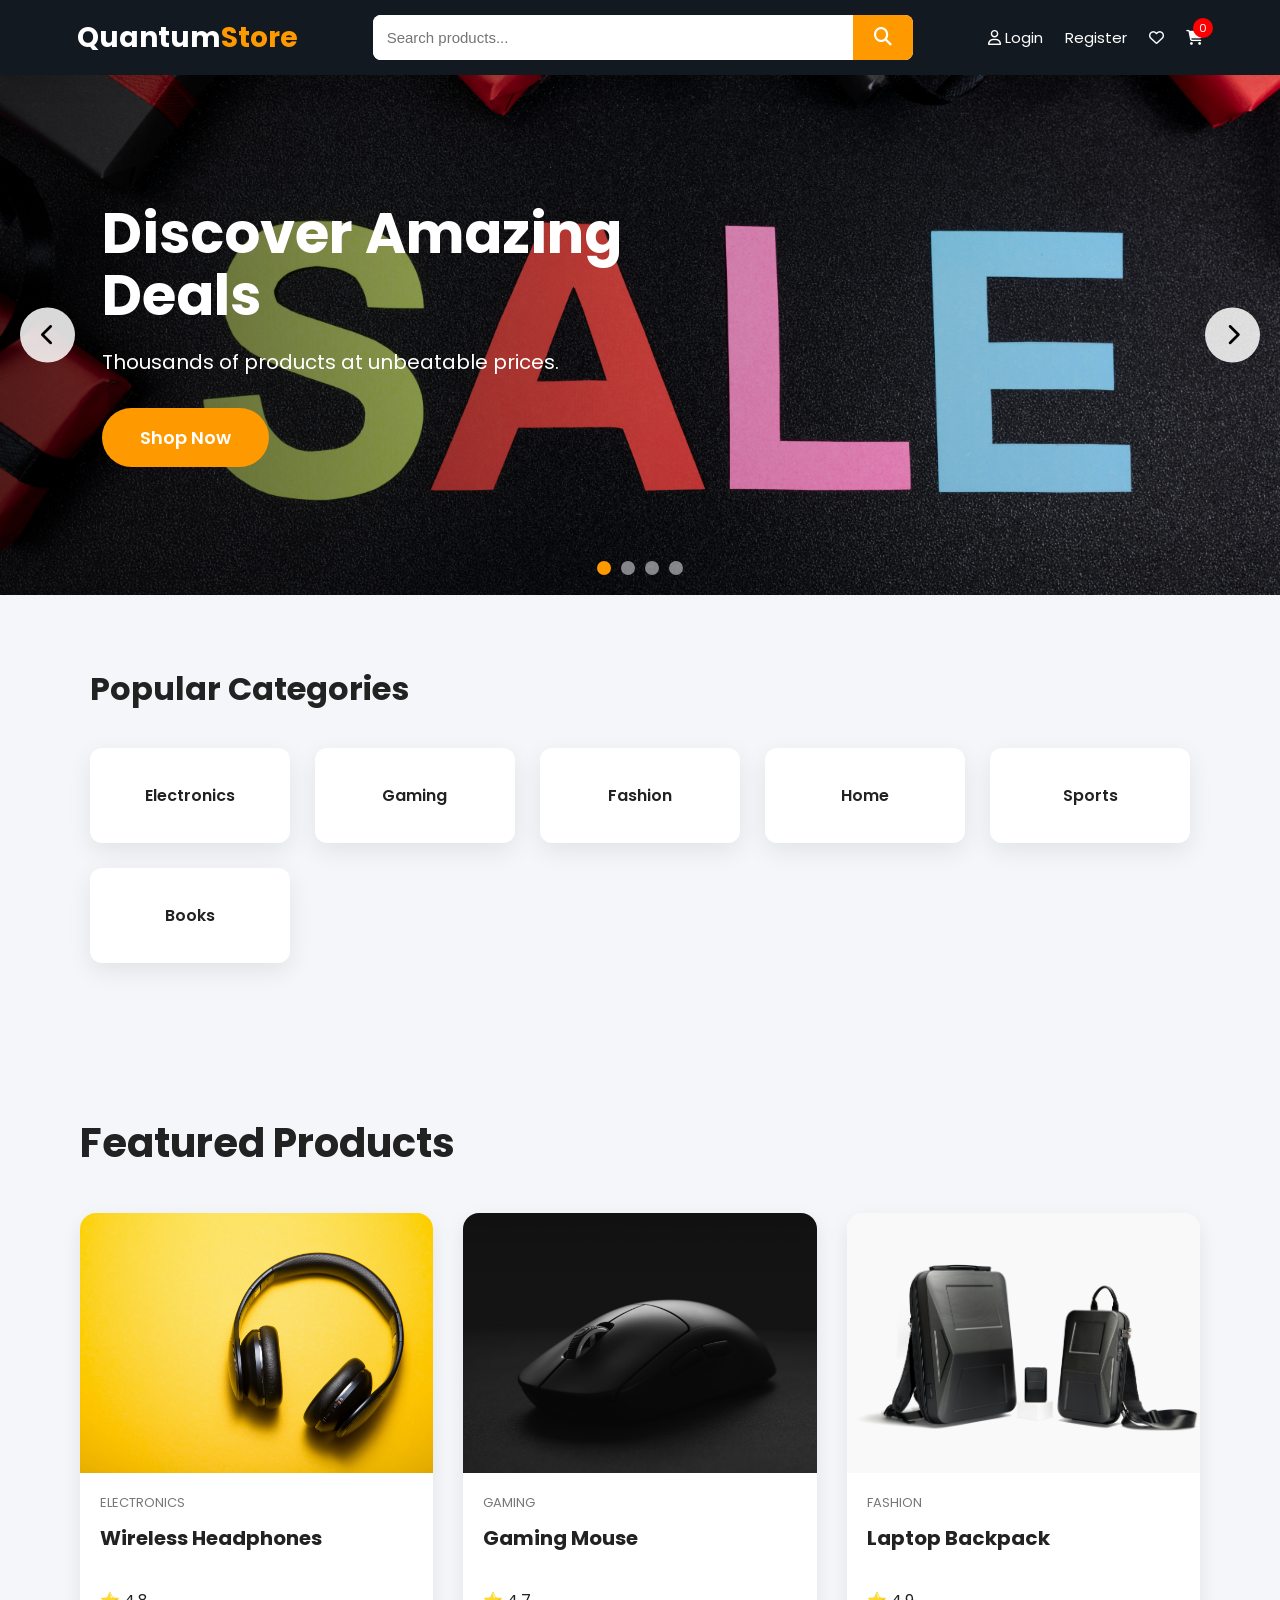
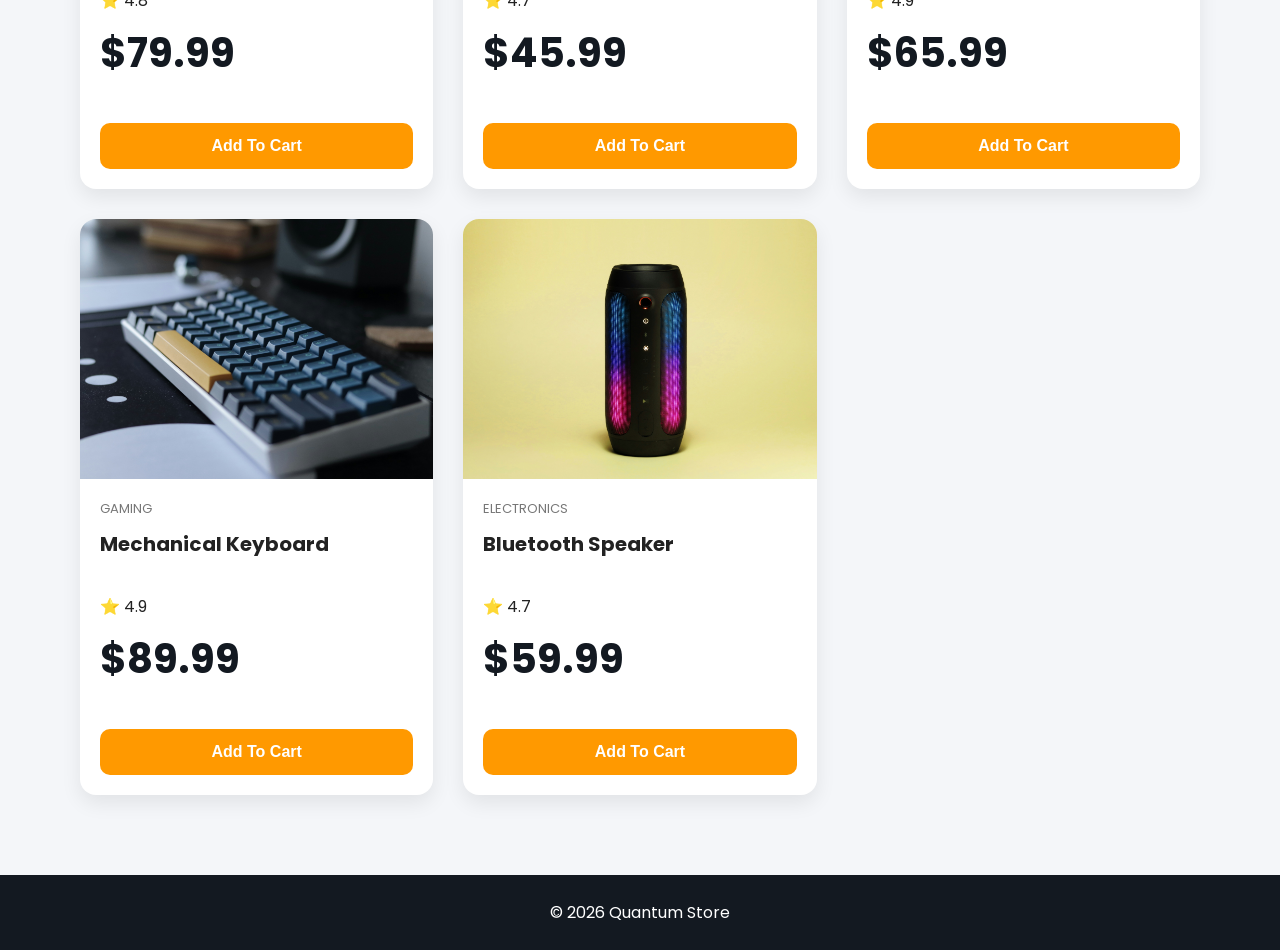
==== docs/index.html @ 67e91f58 "Prepare Quantum Store for GitHub Pages" ====
<!DOCTYPE html>
<html lang="en">

<head>

    <meta charset="UTF-8">
    <meta name="viewport" content="width=device-width, initial-scale=1.0">

    <title>Quantum Store</title>

    <link rel="stylesheet" href="css/design.css">
    <link rel="stylesheet" href="css/responsive.css">

    <link rel="preconnect" href="https://fonts.googleapis.com">

    <link href="https://fonts.googleapis.com/css2?family=Poppins:wght@300;400;500;600;700&display=swap"
        rel="stylesheet">

    <link rel="stylesheet"
        href="https://cdnjs.cloudflare.com/ajax/libs/font-awesome/6.7.2/css/all.min.css">
        

</head>

<body>

    <header>

        <nav class="navbar">

            <div class="nav-left">

                <div class="hamburger">

                    <span></span>
                    <span></span>
                    <span></span>

                </div>

                <div class="logo">

                    <h2>Quantum<span>Store</span></h2>

                </div>

            </div>

            <div class="search-box">

                <input
    type="text"
    id="searchInput"
    placeholder="Search products..."
>

                <button>

                    <i class="fa-solid fa-magnifying-glass"></i>

                </button>

            </div>

            <div class="nav-right">

               <a href="login.html" id="login-link">
    <i class="fa-regular fa-user"></i>
    Login
</a>

<a href="register.html" id="register-link">
    Register
</a>

<span id="user-welcome" style="display:none;"></span>

<a href="#" id="logout-link" style="display:none;">
    Logout
</a>

                <a href="#">

                    <i class="fa-regular fa-heart"></i>

                </a>

                <a href="cart.html" class="cart">

                    <i class="fa-solid fa-cart-shopping"></i>

                    <span class="cart-count">0</span>

                </a>

            </div>

        </nav>

    </header>
    <!-- HERO SLIDER -->

<section class="hero">

    <div class="slides">

        <div class="slide active">

    <img src="../images/hero/hero1.jpg" alt="Hero 1">

    <div class="hero-overlay">

        <h1>Discover Amazing Deals</h1>

        <p>Thousands of products at unbeatable prices.</p>

        <a href="#products" class="hero-btn">Shop Now</a>

    </div>

</div>

       <div class="slide">

    <img src="../images/hero/hero2.jpg" alt="Hero 2">

    <div class="hero-overlay">

        <h1>Gaming Essentials</h1>

        <p>Upgrade your setup with premium gear.</p>

        <a href="#products" class="hero-btn">Shop Now</a>

    </div>

</div>
       <div class="slide">

    <img src="../images/hero/hero3.jpg" alt="Hero 3">

    <div class="hero-overlay">

        <h1>Fashion Collection</h1>

        <p>Fresh styles for every occasion.</p>

        <a href="#products" class="hero-btn">Shop Now</a>

    </div>

</div>

       <div class="slide">

    <img src="../images/hero/hero4.jpg" alt="Hero 4">

    <div class="hero-overlay">

        <h1>Home & Living</h1>

        <p>Everything you need to refresh your home.</p>

        <a href="#products" class="hero-btn">Shop Now</a>

    </div>

</div>

    </div>

    <button class="prev">
        <i class="fa-solid fa-chevron-left"></i>
    </button>

    <button class="next">
        <i class="fa-solid fa-chevron-right"></i>
    </button>

    <div class="dots">

        <span class="dot active"></span>

        <span class="dot"></span>

        <span class="dot"></span>

        <span class="dot"></span>

    </div>

</section>

    <!-- Mobile Menu -->

    <aside class="mobile-menu">

        <a href="index.html">Home</a>

        <a href="#">Today's Deals</a>

        <a href="#">Electronics</a>

        <a href="#">Fashion</a>

        <a href="#">Gaming</a>

        <a href="#">Books</a>

        <a href="login.html">Login</a>

        <a href="register.html">Register</a>

        <a href="cart.html">Cart</a>

    </aside>

   
    <!-- Categories -->

    <section class="categories">

        <h2>Popular Categories</h2>

        <div class="category-grid">

            <div class="category-card">Electronics</div>

            <div class="category-card">Gaming</div>

            <div class="category-card">Fashion</div>

            <div class="category-card">Home</div>

            <div class="category-card">Sports</div>

            <div class="category-card">Books</div>

        </div>

    </section>

    <!-- Products -->

    <section class="products" id="products">

        <h2>Featured Products</h2>

        <div class="product-grid">

        </div>

    </section>

    <footer>

        <p>

            © 2026 Quantum Store

        </p>

    </footer>

    <script src="../js/menu.js"></script>
    <script src="../js/app.js"></script>

</body>

</html>
---- docs/css/design.css ----
/* ==========================================
   QUANTUM STORE
   Main Stylesheet
========================================== */

:root{

    --primary:#131921;
    --secondary:#232F3E;
    --accent:#FF9900;
    --background:#F4F6F9;
    --white:#ffffff;
    --black:#222;
    --gray:#666;
    --border:#e5e5e5;

    --radius:12px;

    --shadow:0 8px 25px rgba(0,0,0,.08);

    --transition:.35s;

}

*{

    margin:0;
    padding:0;
    box-sizing:border-box;

}

html{

    scroll-behavior:smooth;
    width:100%;
    max-width:100%;

}

body{

    font-family:'Poppins',sans-serif;
    background:var(--background);
    color:var(--black);

    width:100%;
    max-width:100%;
    margin:0;

}

body{

    font-family:'Poppins',sans-serif;
    background:var(--background);
    color:var(--black);

}

a{

    text-decoration:none;

}

img{

    max-width:100%;

}

button{

    cursor:pointer;
    border:none;

}

/* ==========================
        NAVBAR
========================== */

header{

    position:sticky;
    top:0;
    z-index:999;

}

.navbar{

    height:75px;

    background:var(--primary);

    display:flex;

    justify-content:space-between;

    align-items:center;

    padding:0 6%;

    box-shadow:var(--shadow);

}

.nav-left{

    display:flex;

    align-items:center;

    gap:18px;

}

.logo h2{

    color:white;

    font-size:28px;

}

.logo span{

    color:var(--accent);

}

.search-box{

    width:48%;

    display:flex;

    overflow:hidden;

    border-radius:8px;

    background:white;

}

.search-box input{

    flex:1;

    border:none;

    outline:none;

    padding:14px;

    font-size:15px;

}

.search-box button{

    width:60px;

    background:var(--accent);

    color:white;

    font-size:18px;

}

.nav-right{

    display:flex;

    align-items:center;

    gap:22px;

}

.nav-right a{

    color:white;

    font-size:15px;

    transition:var(--transition);

}

.nav-right a:hover{

    color:var(--accent);

}

.cart{

    position:relative;

}

.cart-count{

    position:absolute;

    top:-8px;
    right:-10px;

    width:20px;
    height:20px;

    border-radius:50%;

    background:red;

    color:white;

    display:flex;

    justify-content:center;

    align-items:center;

    font-size:11px;

}

.hamburger{

    width:30px;

    display:none;

    flex-direction:column;

    gap:5px;

    cursor:pointer;

}

.hamburger span{

    height:3px;

    border-radius:10px;

    background:white;

    transition:.4s;

}

/* ==========================
      MOBILE MENU
========================== */

.mobile-menu{

    position:fixed;

    left:-300px;

    top:75px;

    width:270px;

    height:100vh;

    background:white;

    box-shadow:var(--shadow);

    display:flex;

    flex-direction:column;

    transition:.4s;

}

.mobile-menu.active{

    left:0;

}

.mobile-menu a{

    padding:18px 30px;

    color:#222;

    border-bottom:1px solid #eee;

    transition:.3s;

}

.mobile-menu a:hover{

    background:#f2f2f2;

    padding-left:40px;

}

/* ==========================================
   HERO SLIDER
========================================== */

.hero{

    position:relative;

    width:100%;

    height:520px;

    overflow:hidden;

    background:#ddd;

}

.slides{

    width:100%;

    height:100%;

    position:relative;

}

.slide{

    position:absolute;

    width:100%;

    height:100%;

    opacity:0;

    transition:opacity .8s ease-in-out;

}

.slide.active{

    opacity:1;

}

.slide img{

    width:100%;

    height:100%;

    object-fit:cover;

}

.prev,
.next{

    position:absolute;

    top:50%;

    transform:translateY(-50%);

    width:55px;

    height:55px;

    border:none;

    border-radius:50%;

    background:rgba(255,255,255,.85);

    cursor:pointer;

    font-size:22px;

    transition:.3s;

    z-index:5;

}

.prev:hover,
.next:hover{

    background:white;

}

.prev{

    left:20px;

}

.next{

    right:20px;

}

.dots{

    position:absolute;

    bottom:20px;

    left:50%;

    transform:translateX(-50%);

    display:flex;

    gap:10px;

    z-index:5;

}

.dot{

    width:14px;

    height:14px;

    border-radius:50%;

    background:white;

    opacity:.5;

    cursor:pointer;

}

.dot.active{

    opacity:1;

    background:#ff9900;

}

/* ==========================
      CATEGORIES
========================== */

.categories{

    padding:70px 7%;

}

.categories h2{

    margin-bottom:35px;

    font-size:32px;

}

.category-grid{

    display:grid;

    grid-template-columns:repeat(auto-fit,minmax(180px,1fr));

    gap:25px;

}

.category-card{

    background:white;

    padding:35px;

    border-radius:12px;

    text-align:center;

    font-weight:600;

    box-shadow:var(--shadow);

    transition:.35s;

}

.category-card:hover{

    transform:translateY(-10px);

}
/* ==========================================
   PRODUCT GRID
========================================== */

.products{

    padding:80px;

}

.products h2{

    font-size:40px;

    margin-bottom:40px;

}

.product-grid{

    display:grid;

    grid-template-columns:repeat(auto-fit,minmax(280px,1fr));

    gap:30px;

}

/* ==========================================
   PRODUCT CARD
========================================== */

.product-card{

    background:#fff;

    border-radius:16px;

    overflow:hidden;

    box-shadow:0 8px 20px rgba(0,0,0,.08);

    transition:0.3s;

    display:flex;

    flex-direction:column;

}

.product-card:hover{

    transform:translateY(-8px);

    box-shadow:0 15px 35px rgba(0,0,0,.15);

}

.product-card img{

    width:100%;

    height:260px;

    object-fit:cover;

    background:#f7f7f7;

}

.product-info{

    padding:20px;

    display:flex;

    flex-direction:column;

    flex:1;

}

.product-info small{

    color:#777;

    font-size:13px;

    text-transform:uppercase;

}

.product-info h3{

    margin:10px 0;

    font-size:20px;

    min-height:55px;

}

.stars{

    color:#ff9900;

    margin:10px 0;

}

.product-info h2{

    color:#131921;

    margin-top:10px;

}

.product-info button{

    margin-top:auto;

    padding:14px;

    border:none;

    border-radius:10px;

    background:#ff9900;

    color:white;

    font-size:16px;

    font-weight:600;

    cursor:pointer;

    transition:.3s;

}

.product-info button:hover{

    background:#e68a00;

}

/* ==========================
        FOOTER
========================== */

footer{

    background:var(--primary);

    color:white;

    text-align:center;

    padding:25px;

}
.hamburger.active span:nth-child(1){

    transform:rotate(45deg) translateY(11px);

}

.hamburger.active span:nth-child(2){

    opacity:0;

}

.hamburger.active span:nth-child(3){

    transform:rotate(-45deg) translateY(-11px);

}
/* ==========================================
   HERO OVERLAY
========================================== */

.hero-overlay{

    position:absolute;

    top:0;

    left:0;

    width:100%;

    height:100%;

    display:flex;

    flex-direction:column;

    justify-content:center;

    align-items:flex-start;

    padding:0 8%;

    background:linear-gradient(
        to right,
        rgba(0,0,0,.65),
        rgba(0,0,0,.20),
        rgba(0,0,0,0)
    );

    color:#fff;

    z-index:2;

}

.hero-overlay h1{

    font-size:56px;

    font-weight:700;

    margin-bottom:20px;

    max-width:600px;

    line-height:1.1;

}

.hero-overlay p{

    font-size:20px;

    margin-bottom:30px;

    max-width:500px;

    line-height:1.6;

}

.hero-btn{

    display:inline-block;

    padding:16px 38px;

    border-radius:50px;

    background:#ff9900;

    color:#fff;

    text-decoration:none;

    font-weight:600;

    font-size:18px;

    transition:.3s;

}

.hero-btn:hover{

    background:#e68a00;

    transform:translateY(-3px);

}
/* ==========================================
   SHOPPING CART
========================================== */

.cart-page{

    max-width:1200px;

    margin:40px auto;

    padding:20px;

}

.cart-page h1{

    margin-bottom:30px;

    font-size:38px;

}

.cart-item{

    display:flex;

    align-items:center;

    gap:25px;

    background:#fff;

    border-radius:15px;

    padding:20px;

    margin-bottom:20px;

    box-shadow:0 5px 15px rgba(0,0,0,.08);

}

.cart-item img{

    width:120px;

    height:120px;

    object-fit:cover;

    border-radius:10px;

    background:#f5f5f5;

}

.cart-info{

    flex:1;

}

.cart-info h3{

    margin-bottom:10px;

    font-size:24px;

}

.cart-info p{

    color:#777;

    margin-bottom:10px;

}

.cart-info h2{

    color:#ff9900;

}

.remove-btn{

    border:none;

    background:#e53935;

    color:#fff;

    padding:12px 22px;

    border-radius:8px;

    cursor:pointer;

    transition:.3s;

}

.remove-btn:hover{

    background:#c62828;

}

.cart-summary{

    margin-top:40px;

    text-align:right;

}

.checkout-btn{

    margin-top:20px;

    background:#ff9900;

    color:#fff;

    border:none;

    padding:16px 40px;

    border-radius:10px;

    font-size:18px;

    cursor:pointer;

}

.checkout-btn:hover{

    background:#e68a00;

}
/* ==========================================
   QUANTITY CONTROLS
========================================== */

.quantity-controls{

    display:flex;

    align-items:center;

    gap:15px;

    margin:15px 0;

}

.quantity-controls button{

    width:38px;

    height:38px;

    border:none;

    border-radius:8px;

    background:#ff9900;

    color:white;

    font-size:22px;

    cursor:pointer;

    transition:.3s;

}

.quantity-controls button:hover{

    background:#e68a00;

}

.quantity-controls span{

    font-size:20px;

    font-weight:700;

    min-width:30px;

    text-align:center;

}
/* ==========================================
   CHECKOUT PAGE
========================================== */

.checkout-page{

    max-width:1200px;

    margin:50px auto;

    padding:20px;

}

.checkout-container{

    display:grid;

    grid-template-columns:2fr 1fr;

    gap:40px;

}

.checkout-form{

    background:#fff;

    padding:30px;

    border-radius:15px;

    box-shadow:0 5px 20px rgba(0,0,0,.08);

}

.checkout-form h2{

    margin-bottom:25px;

}

.checkout-form input{

    width:100%;

    padding:15px;

    margin-bottom:20px;

    border:1px solid #ddd;

    border-radius:10px;

    font-size:16px;

}

.order-summary{

    background:#fff;

    padding:30px;

    border-radius:15px;

    box-shadow:0 5px 20px rgba(0,0,0,.08);

    height:fit-content;

}

.order-summary h2{

    margin-bottom:20px;

}
/* Logged-in user name */
#user-welcome {
    color: #ffffff;
    font-weight: 500;
}
/* ==========================================
        LOGIN / REGISTER
========================================== */

.auth-page{

    min-height:calc(100vh - 80px);

    display:flex;

    justify-content:center;

    align-items:center;

    padding:50px 20px;

    background:#f5f7fa;

    box-sizing:border-box;

}

.auth-container{

    width:100%;

    max-width:450px;

    background:#fff;

    padding:35px;

    border-radius:15px;

    box-shadow:0 8px 25px rgba(0,0,0,.10);

    box-sizing:border-box;

}

.auth-container h1{

    text-align:center;

    margin-bottom:8px;

}

.auth-subtitle{

    text-align:center;

    color:#777;

    margin-bottom:30px;

}

.auth-container label{

    display:block;

    margin-bottom:7px;

    font-weight:500;

}

.auth-container input{

    width:100%;

    padding:13px 15px;

    margin-bottom:18px;

    border:1px solid #ddd;

    border-radius:8px;

    font-family:inherit;

    font-size:15px;

    outline:none;

    box-sizing:border-box;

}

.auth-container input:focus{

    border-color:#333;

}

.auth-btn{

    width:100%;

    padding:13px;

    border:none;

    border-radius:8px;

    background:#111;

    color:#fff;

    font-family:inherit;

    font-size:16px;

    font-weight:500;

    cursor:pointer;

}

.auth-btn:hover{

    opacity:.9;

}

.auth-link{

    text-align:center;

    margin-top:20px;

}

.auth-link a{

    text-decoration:none;

    font-weight:600;

}

#register-message,
#login-message{

    text-align:center;

    margin-top:15px;

    font-weight:500;

}
---- docs/css/responsive.css ----
/* ==========================================
        QUANTUM STORE
        RESPONSIVE STYLES
========================================== */


/* ==========================================
        LARGE LAPTOPS
========================================== */

@media (max-width:1200px){

    .search-box{
        width:42%;
    }

    .hero-overlay h1{
        font-size:50px;
    }

}


/* ==========================================
        LAPTOP
========================================== */

@media (max-width:992px){

    .navbar{
        padding:0 30px;
    }

    .search-box{
        width:40%;
    }

    .hero{
        height:460px;
    }

    .hero-overlay h1{
        font-size:44px;
    }

    .hero-overlay p{
        font-size:18px;
    }

    .products{
        padding:60px 40px;
    }

}


/* ==========================================
        TABLET
========================================== */

@media (max-width:768px){

    /* ---------- GLOBAL ---------- */

    html,
    body{
        width:100%;
        max-width:100%;
        overflow-x:hidden;
    }

    /* ---------- NAVBAR ---------- */

    .navbar{
        height:70px;
        width:100%;
        padding:0 15px;

        position:relative;

        display:flex;
        justify-content:space-between;
        align-items:center;
    }

    .nav-left{
        flex-shrink:0;
    }

    .hamburger{
        display:flex;
        width:28px;
    }

    .logo h2{
        font-size:22px;
    }

    /* Hide desktop navbar links */

    .nav-right a:not(.cart){
        display:none;
    }

    #user-welcome,
    #logout-link{
        display:none !important;
    }

    .nav-right{
        display:flex;
        align-items:center;
        gap:10px;
        flex-shrink:0;
    }

    /* ---------- SEARCH ---------- */

    .search-box{
        position:absolute;

        top:80px;
        left:15px;
        right:15px;

        width:auto;
        max-width:none;

        z-index:20;
    }

    .search-box input{
        min-width:0;
        width:100%;
    }

    /* ---------- HERO ---------- */

    .hero{
        width:100%;
        height:380px;

        margin-top:65px;
    }

    .hero-overlay{
        width:100%;
        padding:0 30px;
        box-sizing:border-box;
    }

    .hero-overlay h1{
        font-size:34px;
        max-width:100%;
    }

    .hero-overlay p{
        font-size:16px;
        max-width:100%;
    }

    .hero-btn{
        padding:12px 28px;
        font-size:16px;
    }

    .prev,
    .next{
        width:42px;
        height:42px;
        font-size:17px;
    }

    .prev{
        left:10px;
    }

    .next{
        right:10px;
    }

    /* ---------- CATEGORIES ---------- */

    .categories{
        width:100%;
        padding:50px 20px;
        box-sizing:border-box;
    }

    .categories h2{
        font-size:28px;
    }

    .category-grid{
        width:100%;
        grid-template-columns:1fr 1fr;
        gap:15px;
    }

    .category-card{
        padding:25px 10px;
    }

    /* ---------- PRODUCTS ---------- */

    .products{
        width:100%;
        padding:50px 20px;
        box-sizing:border-box;
    }

    .products h2{
        font-size:30px;
    }

    .product-grid{
        width:100%;
        grid-template-columns:1fr 1fr;
        gap:15px;
    }

    .product-card{
        width:100%;
        min-width:0;
    }

    .product-card img{
        height:200px;
    }

    .product-info{
        padding:15px;
        min-width:0;
    }

    .product-info h3{
        font-size:18px;
        min-height:auto;
        overflow-wrap:anywhere;
    }

    /* ---------- CART ---------- */

    .cart-page{
        width:100%;
        max-width:100%;
        margin:30px 0;
        padding:20px 15px;
        box-sizing:border-box;
    }

    .cart-item{
        width:100%;
        max-width:100%;

        display:flex;
        flex-direction:column;

        align-items:center;
        text-align:center;

        gap:15px;
        padding:15px;

        box-sizing:border-box;
        overflow:hidden;
    }

    .cart-item img{
        width:100px;
        height:100px;
    }

    .cart-info{
        width:100%;
        min-width:0;
        box-sizing:border-box;
    }

    .cart-info h3{
        font-size:20px;
        overflow-wrap:anywhere;
    }

    .cart-info h2{
        font-size:17px;
    }

    .quantity-controls{
        justify-content:center;
    }

    .remove-btn{
        width:100%;
        max-width:200px;
    }

    .cart-summary{
        width:100%;
        box-sizing:border-box;
        text-align:center;
        padding:20px 10px;
    }

    .summary-row{
        width:100%;
        box-sizing:border-box;
    }

    .checkout-btn{
        width:100%;
        max-width:100%;
        box-sizing:border-box;
    }

    /* ---------- CHECKOUT ---------- */

    .checkout-page{
        width:100%;
        max-width:100%;

        margin:30px 0;
        padding:20px 15px;

        box-sizing:border-box;
    }

    .checkout-page > h1{
        font-size:30px;
        text-align:center;
        margin-bottom:25px;
    }

    .checkout-container{
        width:100%;
        max-width:100%;

        display:flex;
        flex-direction:column;

        gap:20px;

        box-sizing:border-box;
    }

    .checkout-form{
        width:100%;
        max-width:100%;

        padding:20px;

        box-sizing:border-box;
    }

    .checkout-form h2{
        font-size:22px;
    }

    .checkout-form input{
        display:block;

        width:100%;
        max-width:100%;

        padding:13px;

        margin-bottom:15px;

        box-sizing:border-box;

        font-size:16px;
    }

    .order-summary{
        width:100%;
        max-width:100%;

        padding:20px;

        box-sizing:border-box;
    }

    .order-summary .checkout-btn{
        width:100%;
        max-width:100%;

        box-sizing:border-box;
    }

    /* ---------- LOGIN / REGISTER ---------- */

    .auth-page{
        width:100%;
        min-height:calc(100vh - 70px);

        padding:30px 15px;

        box-sizing:border-box;

        align-items:flex-start;
    }

    .auth-container{
        width:100%;
        max-width:450px;

        padding:25px 20px;

        margin:20px auto 0;

        box-sizing:border-box;
    }

    .auth-container h1{
        font-size:28px;
    }

}


/* ==========================================
        MOBILE
========================================== */

@media (max-width:576px){

    .navbar{
        padding:0 10px;
    }

    .logo h2{
        font-size:20px;
    }

    .nav-right{
        gap:8px;
    }

    .search-box{
        left:10px;
        right:10px;
        top:78px;
    }

    /* ---------- HERO ---------- */

    .hero{
        height:360px;
        margin-top:65px;
    }

    .hero-overlay{
        padding:0 25px;
    }

    .hero-overlay h1{
        font-size:28px;
    }

    .hero-overlay p{
        font-size:14px;
    }

    .hero-btn{
        width:auto;
        padding:11px 22px;
        font-size:15px;
    }

    /* ---------- CATEGORIES ---------- */

    .categories{
        padding:40px 15px;
    }

    .categories h2{
        font-size:25px;
    }

    .category-grid{
        grid-template-columns:1fr 1fr;
        gap:12px;
    }

    .category-card{
        padding:22px 8px;
    }

    /* ---------- PRODUCTS ---------- */

    .products{
        padding:40px 15px;
    }

    .products h2{
        font-size:26px;
    }

    .product-grid{
        grid-template-columns:1fr;
        gap:20px;
    }

    .product-card img{
        height:230px;
    }

    /* ---------- CART ---------- */

    .cart-page{
        padding:20px 10px;
    }

    .cart-item{
        padding:12px;
        border-radius:12px;
    }

    .cart-item img{
        width:85px;
        height:85px;
    }

    .cart-info h3{
        font-size:18px;
    }

    .cart-info h2{
        font-size:15px;
    }

    .quantity-controls{
        gap:10px;
    }

    .cart-summary{
        padding:15px 10px;
    }

    /* ---------- CHECKOUT ---------- */

    .checkout-page{
        padding:20px 10px;
    }

    .checkout-page > h1{
        font-size:26px;
    }

    .checkout-form{
        padding:15px;
    }

    .checkout-form h2{
        font-size:20px;
    }

    .order-summary{
        padding:15px;
    }

    /* ---------- LOGIN / REGISTER ---------- */

    .auth-page{
        padding:20px 10px;
    }

    .auth-container{
        padding:20px 15px;
        border-radius:12px;
    }

    .auth-container h1{
        font-size:24px;
    }

    .auth-subtitle{
        font-size:14px;
    }

    .auth-container input{
        font-size:16px;
    }

}


/* ==========================================
        SMALL PHONES
========================================== */

@media (max-width:380px){

    .logo h2{
        font-size:18px;
    }

    .hero-overlay h1{
        font-size:24px;
    }

    .hero-overlay p{
        font-size:14px;
    }

    .category-grid{
        grid-template-columns:1fr;
    }

}
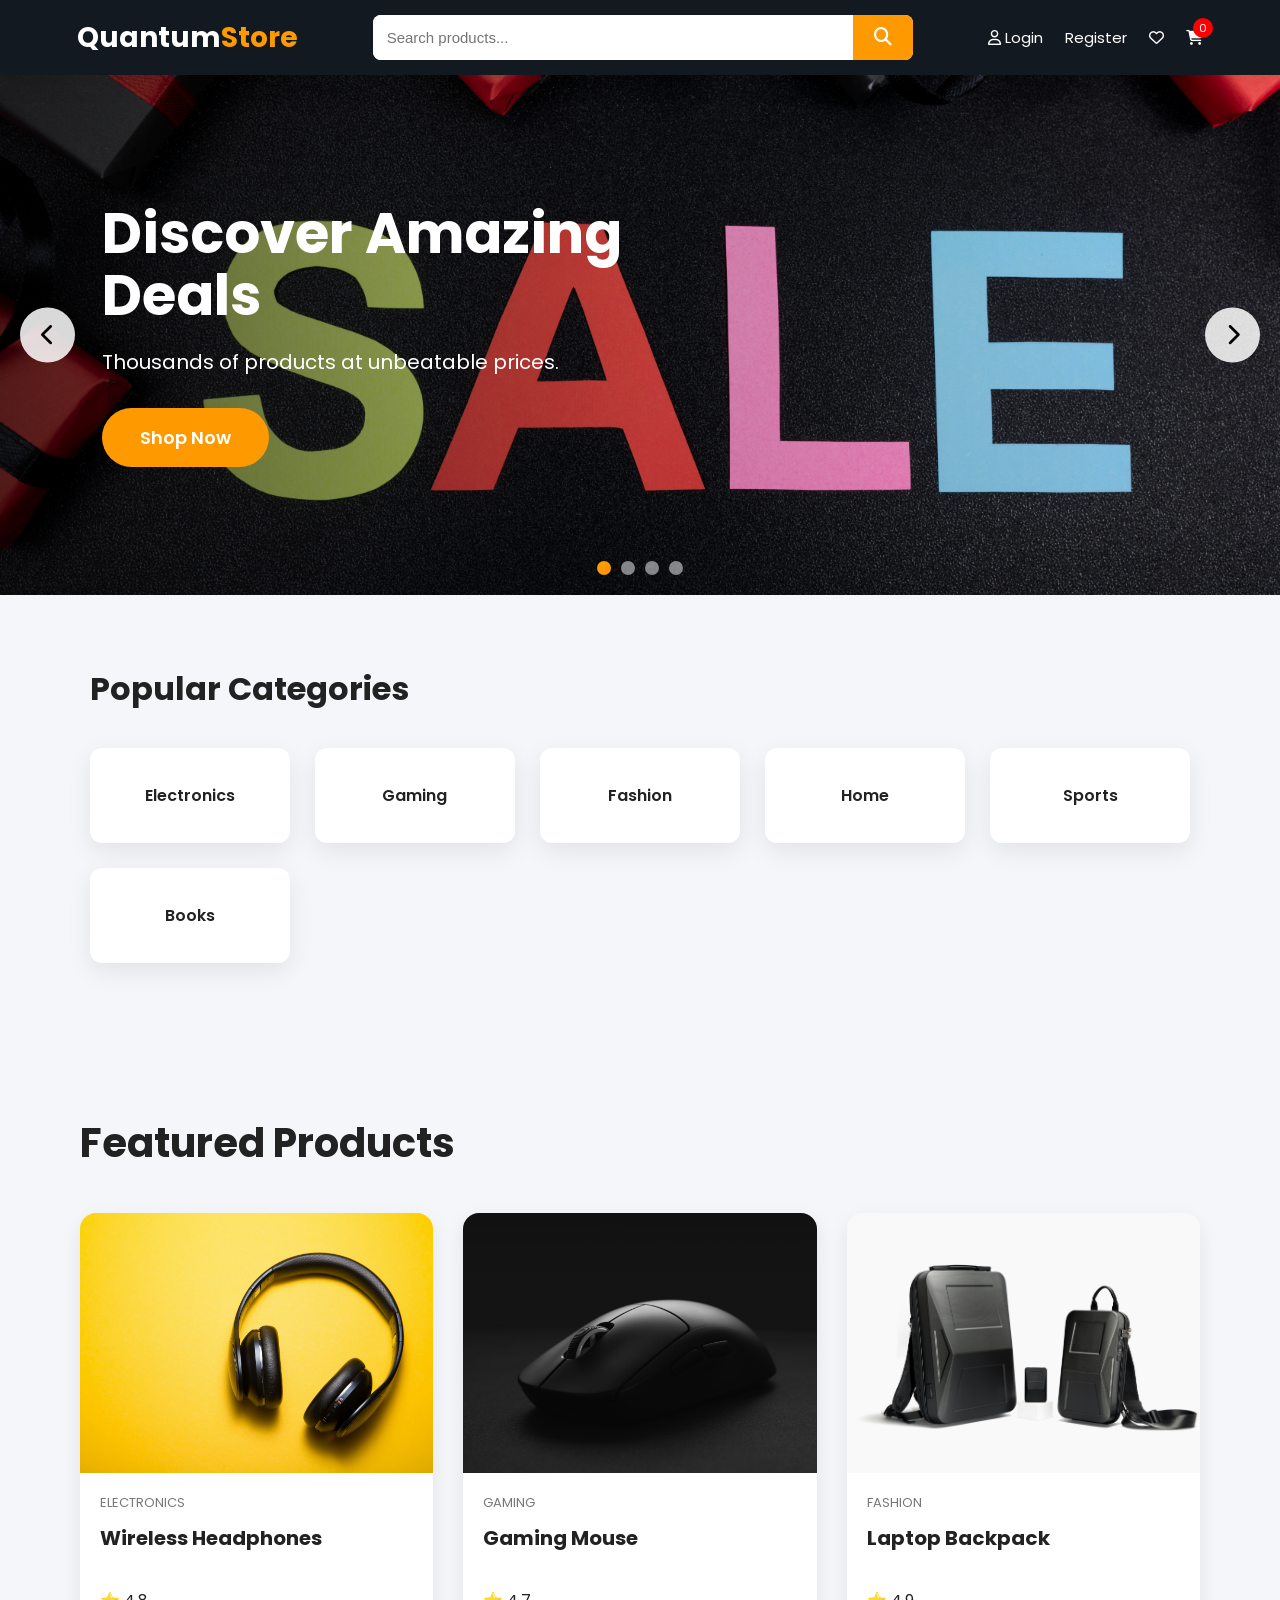
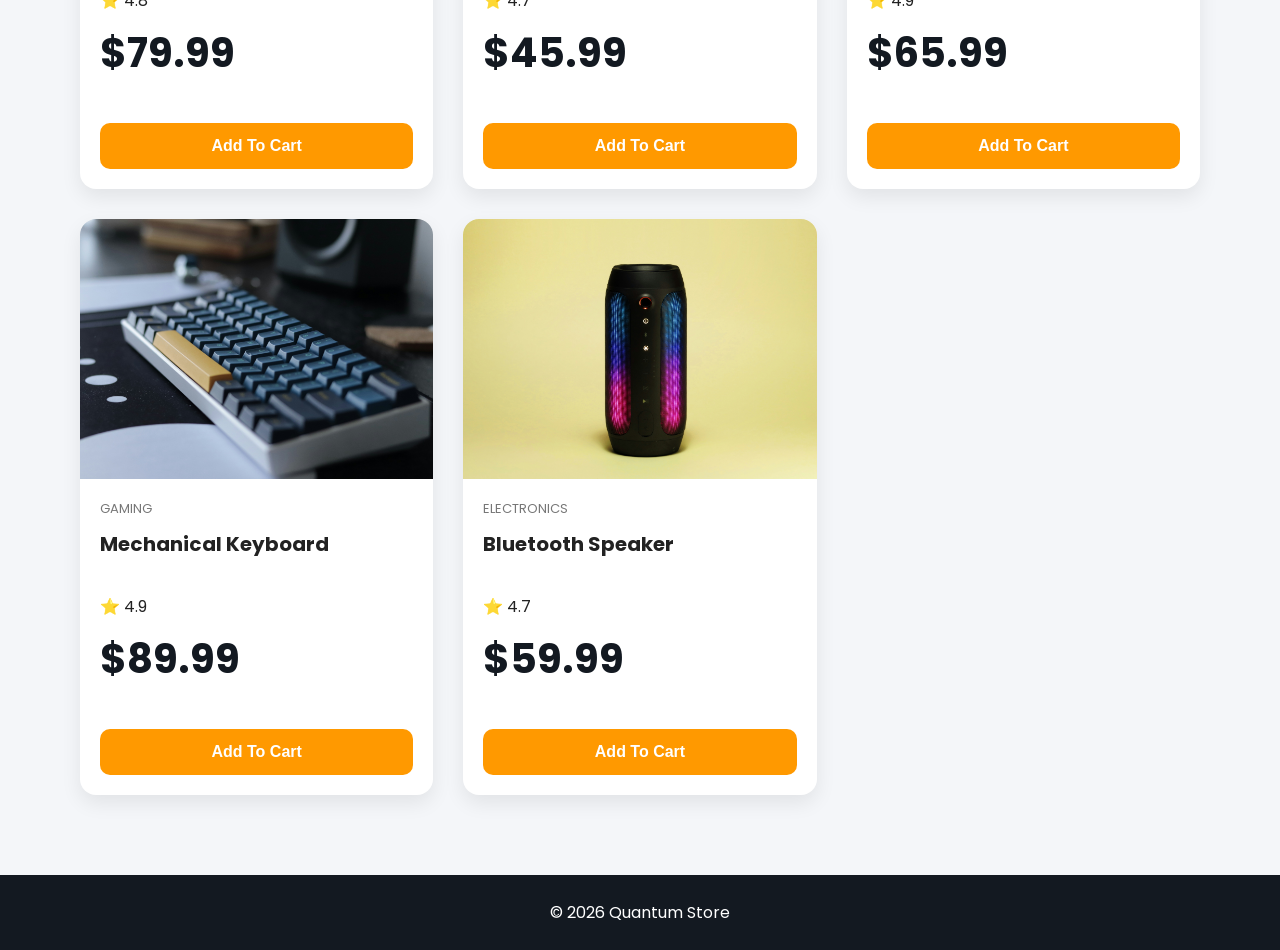
==== commit a636d120: "Fix JavaScript paths for GitHub Pages" ====
--- a/docs/index.html
+++ b/docs/index.html
@@ -106,7 +106,7 @@
 
         <div class="slide active">
 
-    <img src="../images/hero/hero1.jpg" alt="Hero 1">
+    <img src="images/hero/hero1.jpg" alt="Hero 1">
 
     <div class="hero-overlay">
 
@@ -122,7 +122,7 @@
 
        <div class="slide">
 
-    <img src="../images/hero/hero2.jpg" alt="Hero 2">
+    <img src="images/hero/hero2.jpg" alt="Hero 2">
 
     <div class="hero-overlay">
 
@@ -137,7 +137,7 @@
 </div>
        <div class="slide">
 
-    <img src="../images/hero/hero3.jpg" alt="Hero 3">
+    <img src="images/hero/hero3.jpg" alt="Hero 3">
 
     <div class="hero-overlay">
 
@@ -153,7 +153,7 @@
 
        <div class="slide">
 
-    <img src="../images/hero/hero4.jpg" alt="Hero 4">
+    <img src="images/hero/hero4.jpg" alt="Hero 4">
 
     <div class="hero-overlay">
 
@@ -262,8 +262,8 @@
 
     </footer>
 
-    <script src="../js/menu.js"></script>
-    <script src="../js/app.js"></script>
+   <script src="js/menu.js"></script>
+   <script src="js/app.js"></script>
 
 </body>
 
